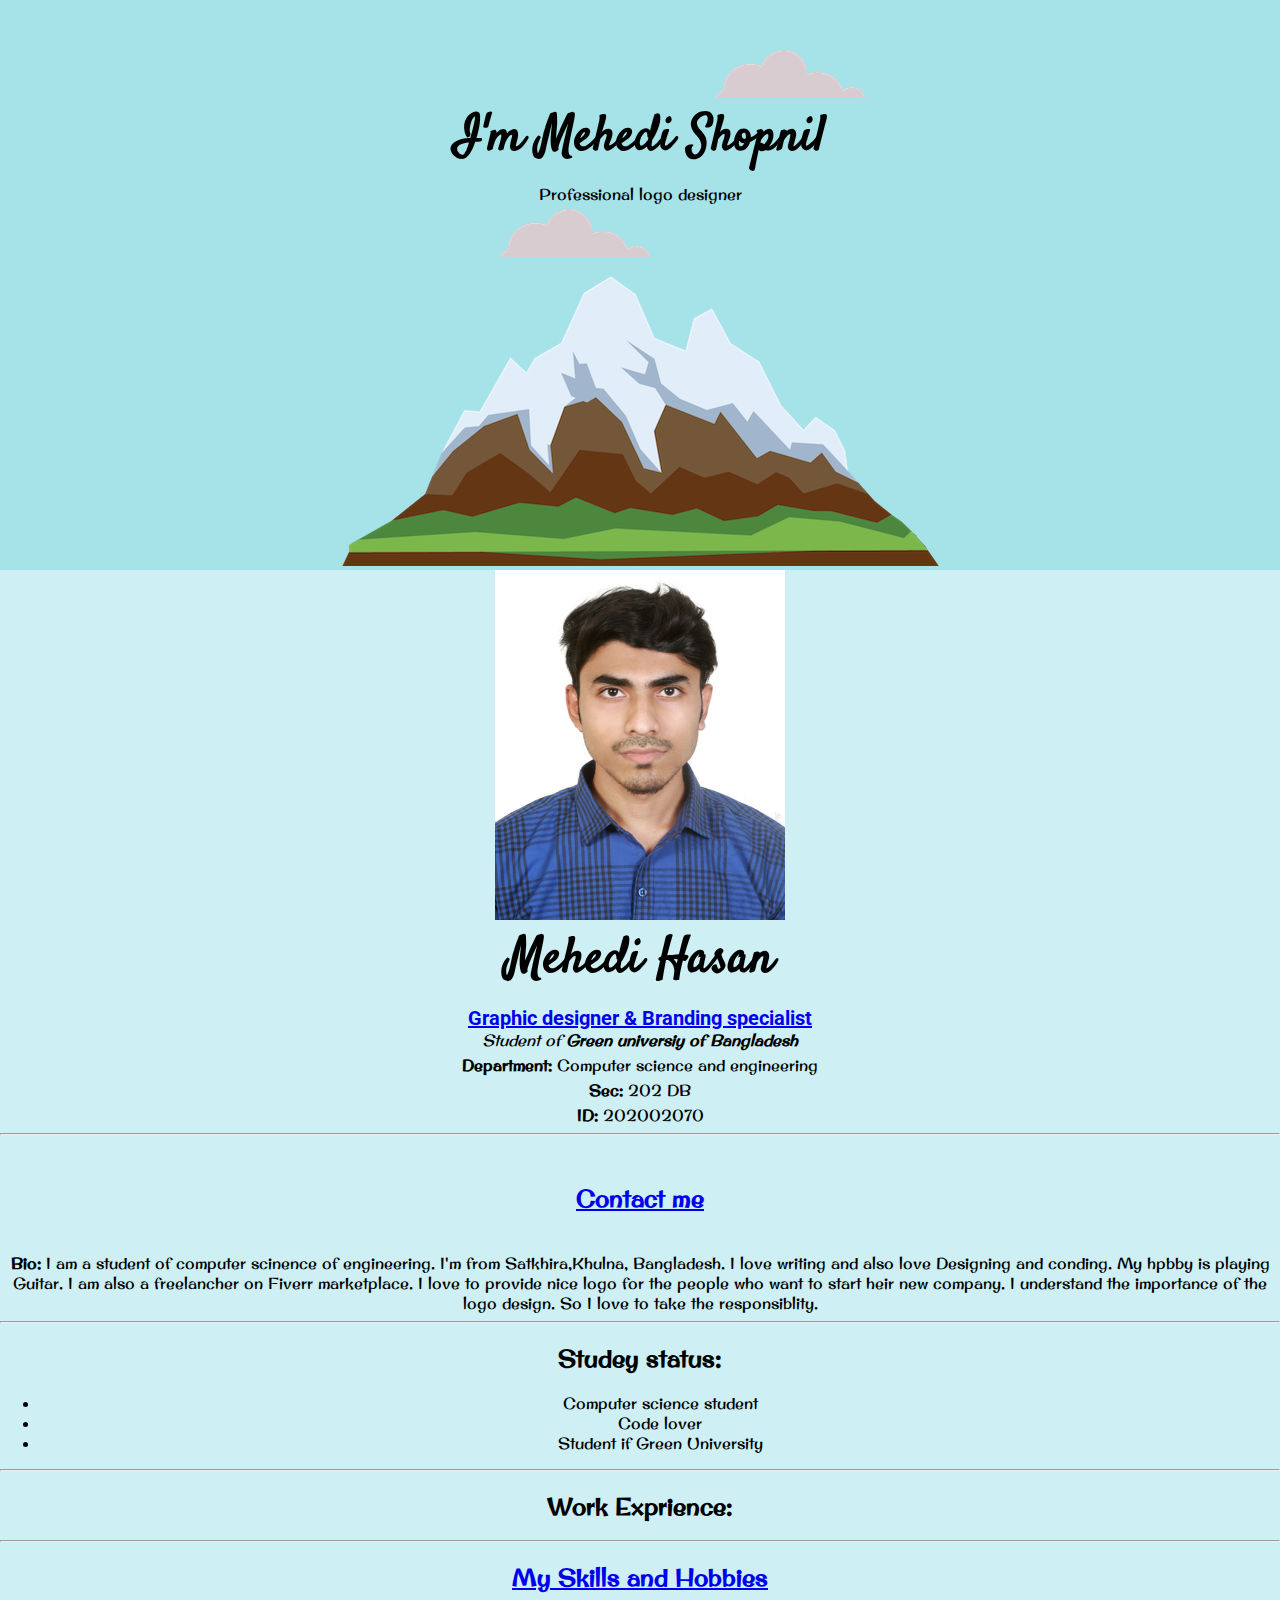
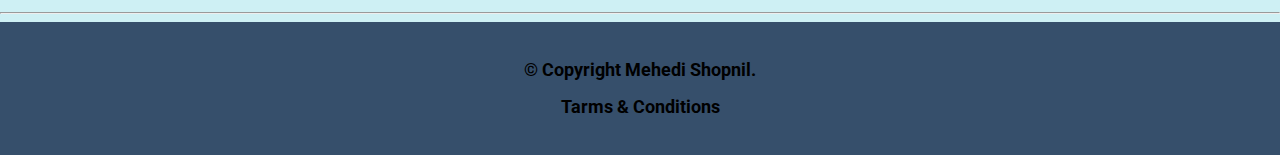
==== index.html @ b8bdd328 "Update index.html" ====
<!DOCTYPE html>
<html lang="[en]" dir="ltr">
  <head>
    <meta charset="utf-8">
    <title>Mehedi Shopnil</title>
    <link rel="stylesheet" href="css/style.css">
    <link rel="icon" href="favicon.ico">
    <link rel="preconnect" href="https://fonts.gstatic.com">
<link href="https://fonts.googleapis.com/css2?family=Original+Surfer&family=Poppins:wght@600&family=Roboto:wght@300&family=Satisfy&display=swap" rel="stylesheet">
  </head>
  <body>
    <div class="shape1">
      <img class="top-cloud" src="images/cloud.png" alt="cloud-img">
      <h1>I'm Mehedi Shopnil</h1>
      <p>Professional logo designer</p>
      <img class="bottom-cloud" src="images/cloud.png" alt="cloud-img">
      <img src="images/mountain.png" alt="mountain-img">
    </div>

<div class="information">

  
  
<div class="mehedi">
  <img class="my-image" src="images/mehedi_shopnil.jpg" alt="Mehedi Hasan">

          <h1 class="main_name">Mehedi Hasan</h1>
        <a class="fiverr" href="https://www.fiverr.com/mehedishopnil?up_rollout=true"> <strong>Graphic designer & Branding specialist</strong></a>
        <p>
          <em> Student of <strong>Green universiy of Bangladesh</strong></em>
        </p>
        <p>
           <strong>Department:</strong> Computer science and engineering
        </p>
        <p>
          <strong>Sec:</strong> 202 DB
        </p>
        <p>
           <strong>ID:</strong> 202002070
        </p>
</div>


      <hr>
<div class="contact">



      <br>
        <a href="my_contact.html"><h2>Contact me</h2></a>
      <br>
      <p>
         <strong>Bio:</strong> I am a student of computer scinence of engineering. I'm from Satkhira,Khulna, Bangladesh.
        I love writing and also love Designing and conding. My hpbby is playing Guitar.
      I am also a freelancher on Fiverr marketplace. I love to provide nice logo for the people who want to start heir new company.
      I understand the importance of the logo design. So I love to take the responsiblity.
      </p>
      <hr>
      <h2>Studey status:</h2>
      <ul>
        <li>Computer science student</li>
        <li>Code lover</li>
        <li>Student if Green University</li>
      </ul>
  </div>
      <hr>
<div class="work-exprience">


      <h2>Work Exprience:</h2>
</div>
      <hr>

      <a href="my_skills_and_hobbies.html">
        <h2>My Skills and Hobbies</h2>
        </a>
      <hr>
</div>

<div class="footer">
  <h3>© Copyright Mehedi Shopnil.</h3>
  <h3>Tarms & Conditions </h3>


</div>

  </body>
</html>
---- css/style.css ----
body {
    background-color: #cef0f4;
    margin:0;
    text-align: center;
    font-family: 'Original Surfer', cursive;


}
h1{
  font-size: 50px;
  margin: 0;
  margin-bottom: 10px;
  font-family: 'Satisfy', cursive;


}
p{
  margin: 0;
  margin-bottom: 5px;
}
.shape1 {
  background-color:#a6e3e9;
}
.top-cloud{
  position: relative;
  left: 150px;
  padding-top: 50PX;
}
.bottom-cloud{
  position: absolute;
  left: 500px;
}

.my-image{
  height: 350px;
  width: 290px;
}
.fiverr{
  font-family:'Roboto', sans-serif;
  font-size: 20px;
  padding: 10px;
}








.footer{
  font-family: 'Roboto', sans-serif;
  font-size:15px;
  background-color:#364f6b;
  padding:20px;
}
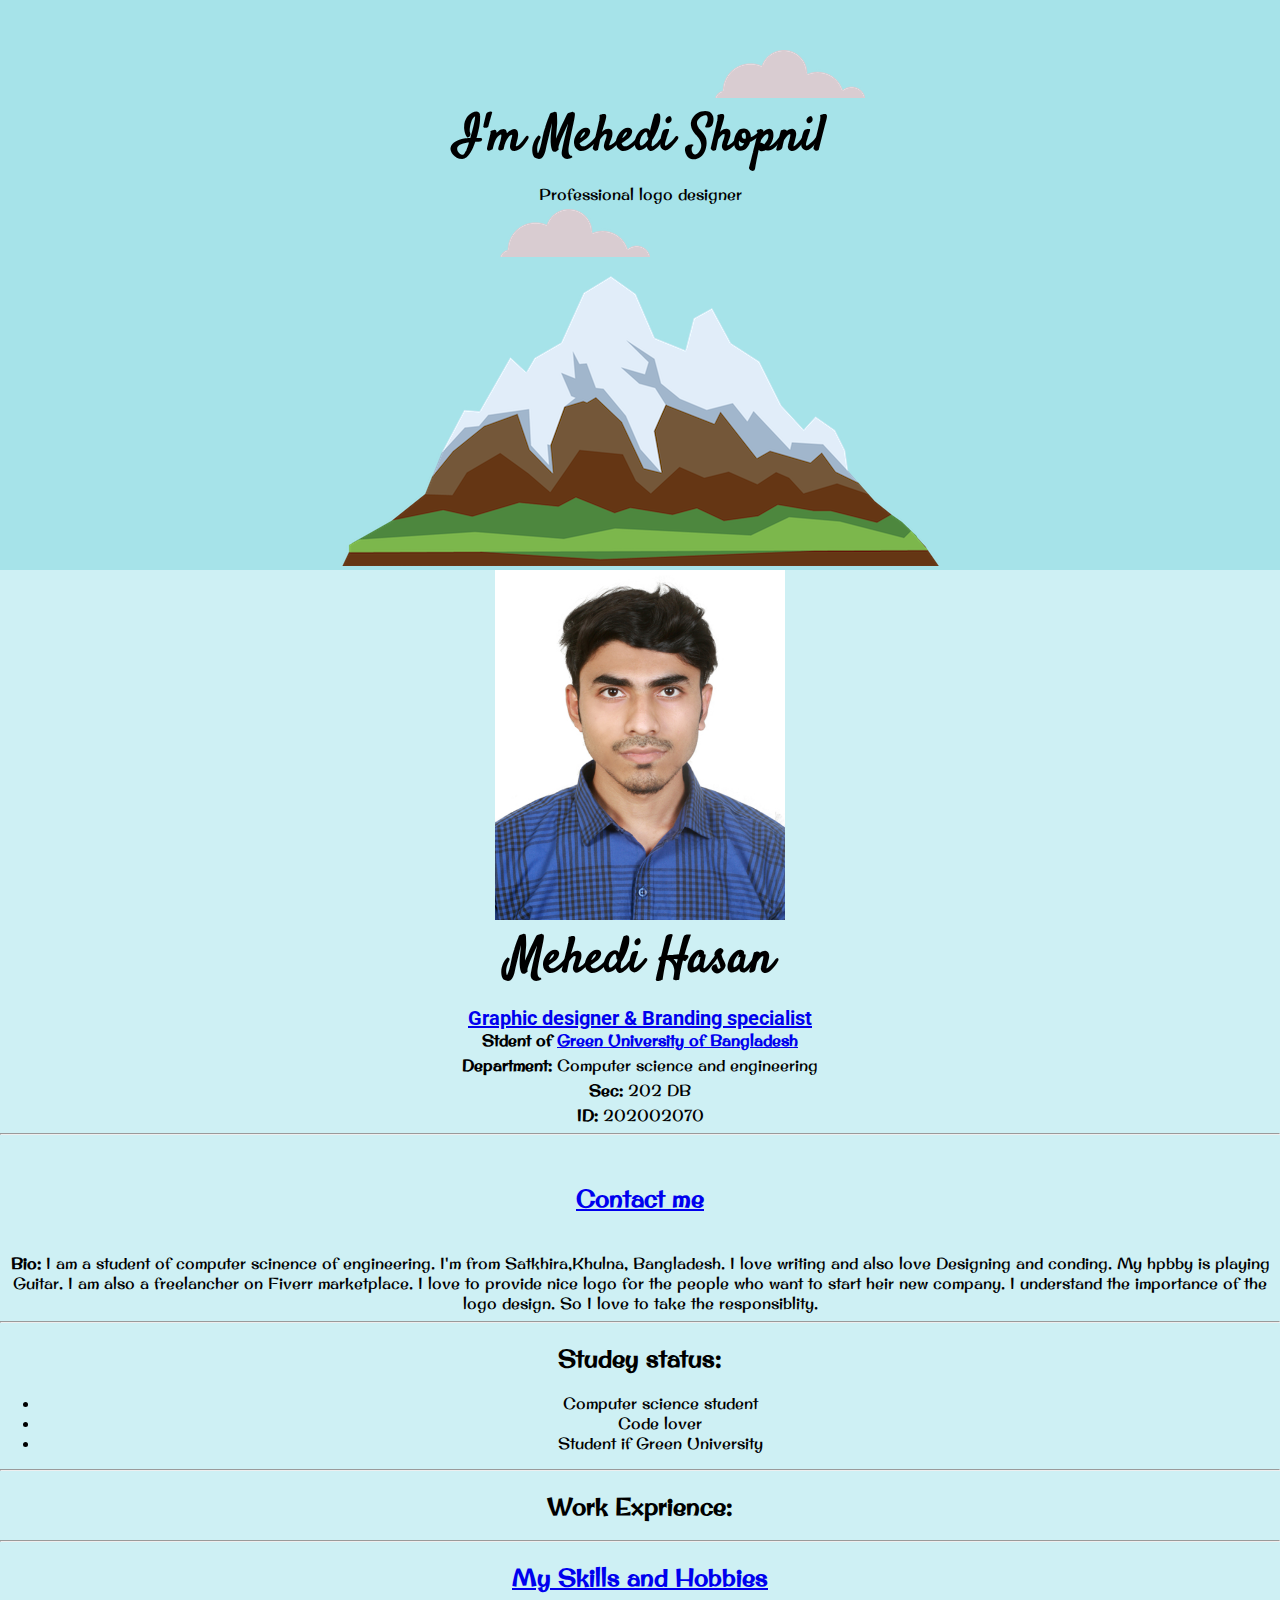
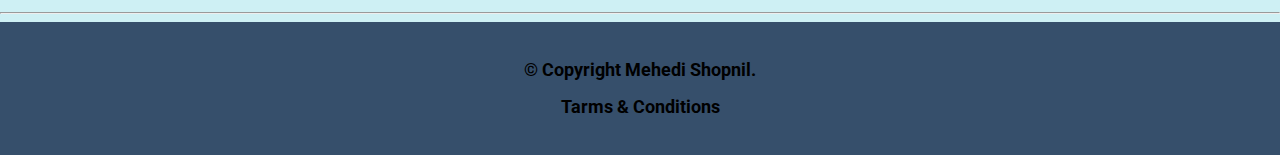
==== commit c3cc8143: "Create index.html" ====
--- a/index.html
+++ b/index.html
@@ -19,15 +19,15 @@
 
 <div class="information">
 
-  
-  
+
+
 <div class="mehedi">
   <img class="my-image" src="images/mehedi_shopnil.jpg" alt="Mehedi Hasan">
 
           <h1 class="main_name">Mehedi Hasan</h1>
         <a class="fiverr" href="https://www.fiverr.com/mehedishopnil?up_rollout=true"> <strong>Graphic designer & Branding specialist</strong></a>
         <p>
-          <em> Student of <strong>Green universiy of Bangladesh</strong></em>
+      <strong>Stdent of</strong>  <a href="https://green.edu.bd/"> <strong>Green University of Bangladesh</strong> </a>
         </p>
         <p>
            <strong>Department:</strong> Computer science and engineering
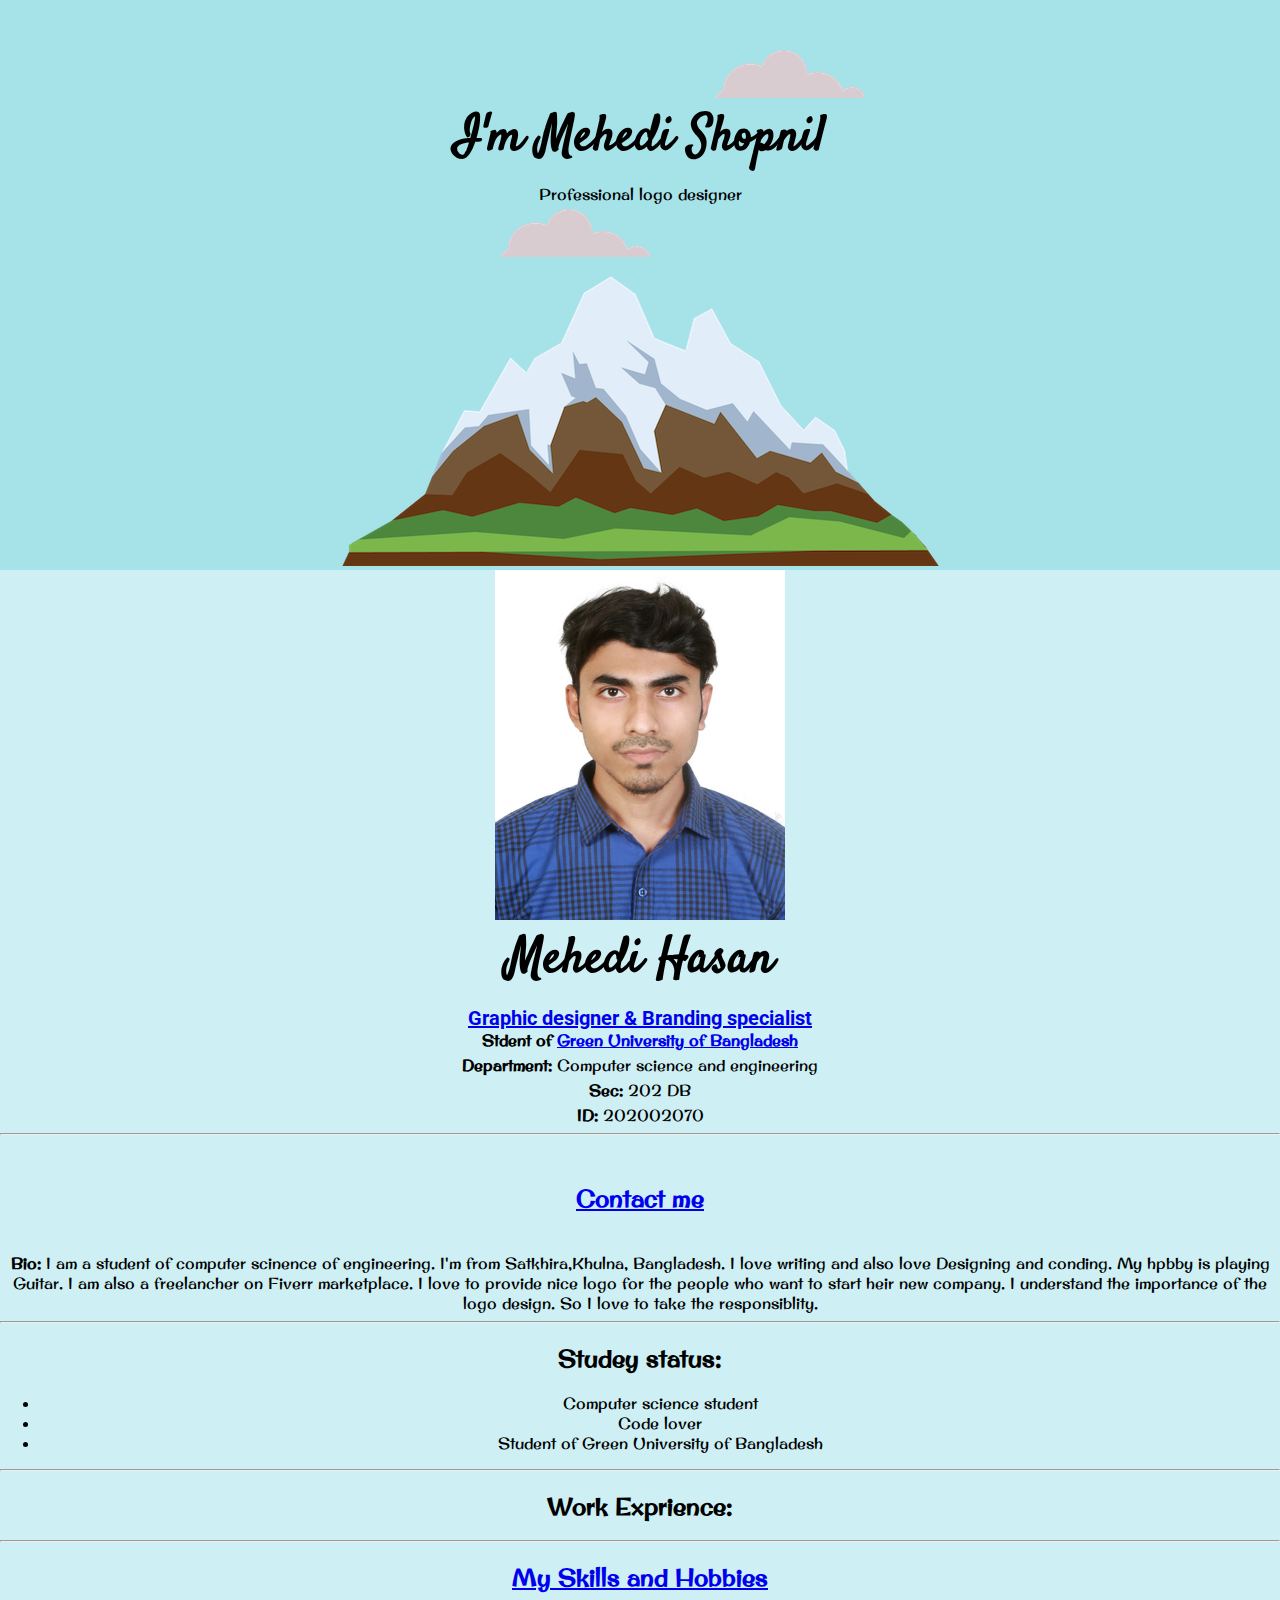
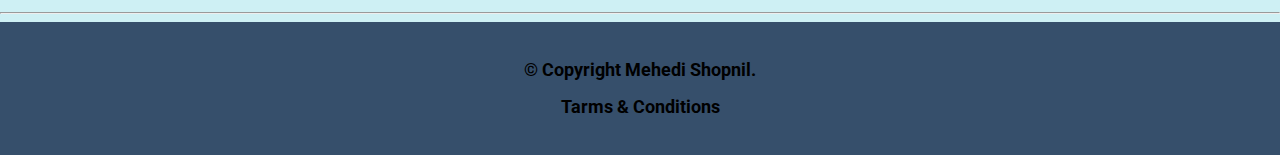
==== commit 92f38a79: "Update index.html" ====
--- a/index.html
+++ b/index.html
@@ -12,7 +12,7 @@
     <div class="shape1">
       <img class="top-cloud" src="images/cloud.png" alt="cloud-img">
       <h1>I'm Mehedi Shopnil</h1>
-      <p>Professional logo designer</p>
+      <p class="subtitel">Professional logo designer</p>
       <img class="bottom-cloud" src="images/cloud.png" alt="cloud-img">
       <img src="images/mountain.png" alt="mountain-img">
     </div>
@@ -60,7 +60,7 @@
       <ul>
         <li>Computer science student</li>
         <li>Code lover</li>
-        <li>Student if Green University</li>
+        <li>Student of Green University of Bangladesh</li>
       </ul>
   </div>
       <hr>
@@ -78,8 +78,8 @@
 </div>
 
 <div class="footer">
-  <h3>© Copyright Mehedi Shopnil.</h3>
-  <h3>Tarms & Conditions </h3>
+  <h3 class="footer_c">© Copyright Mehedi Shopnil.</h3>
+  <h3 class="footer_c"> Tarms & Conditions </h3>
 
 
 </div>
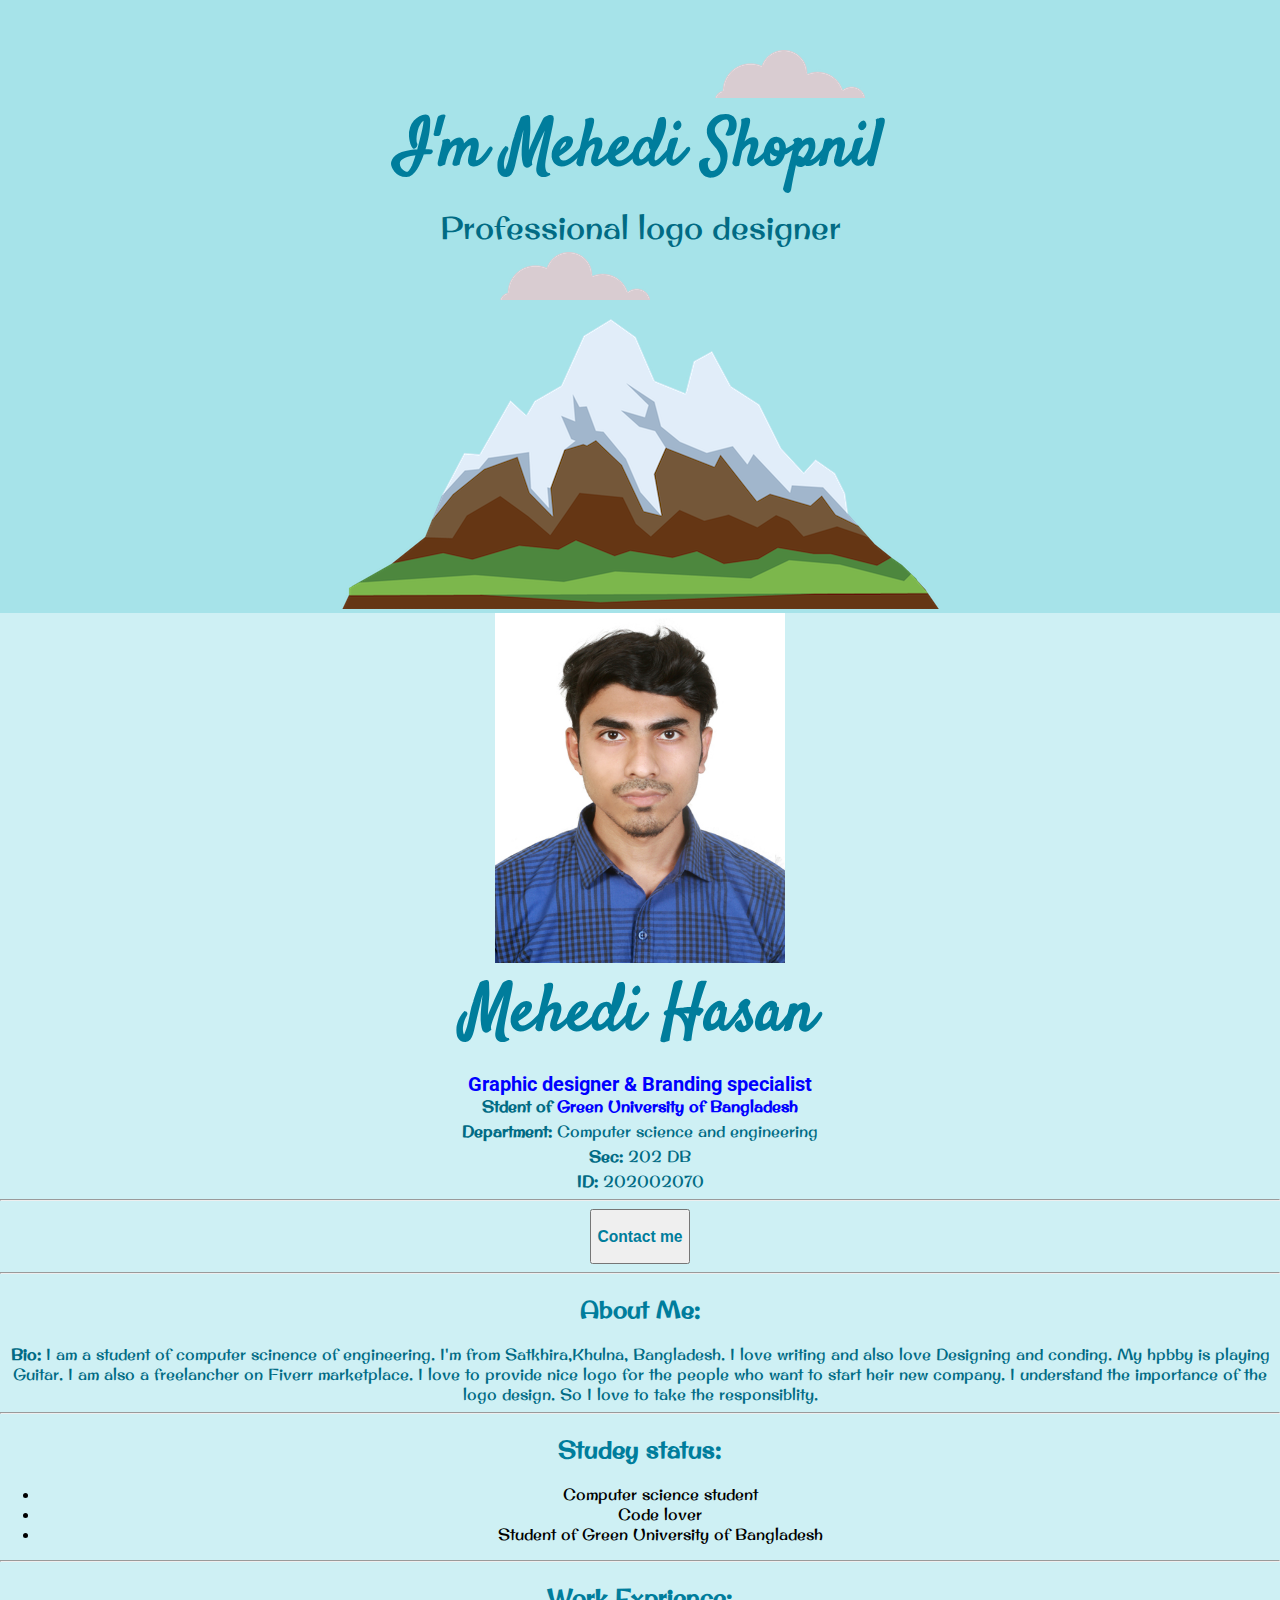
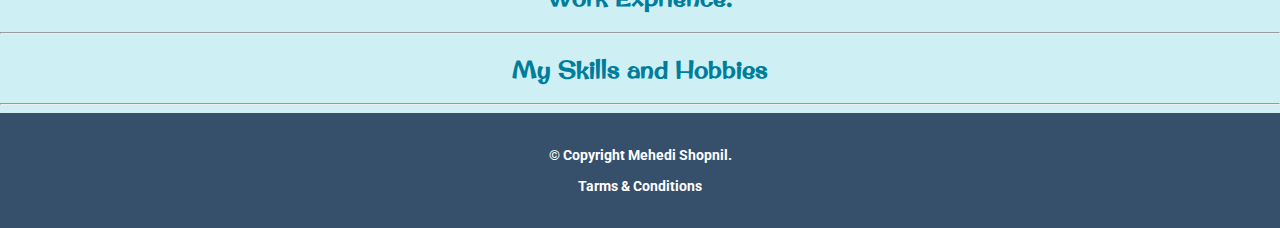
==== commit 7bca956e: "Update index.html" ====
--- a/index.html
+++ b/index.html
@@ -44,17 +44,24 @@
       <hr>
 <div class="contact">
 
+  <button type="button" name="button">
+    <a href="my_contact.html"><h3>Contact me</h3></a>
+  </button>
 
+</div>
+<hr>
 
-      <br>
-        <a href="my_contact.html"><h2>Contact me</h2></a>
-      <br>
+<div class="bio">
+  <h2>About Me:</h2>
+
       <p>
          <strong>Bio:</strong> I am a student of computer scinence of engineering. I'm from Satkhira,Khulna, Bangladesh.
         I love writing and also love Designing and conding. My hpbby is playing Guitar.
       I am also a freelancher on Fiverr marketplace. I love to provide nice logo for the people who want to start heir new company.
       I understand the importance of the logo design. So I love to take the responsiblity.
       </p>
+  </div>
+
       <hr>
       <h2>Studey status:</h2>
       <ul>
--- a/css/style.css
+++ b/css/style.css
@@ -8,14 +8,31 @@
 
 }
 h1{
-  font-size: 50px;
+  color:#007d9c;
+  font-size: 4.125rem;
   margin: 0;
   margin-bottom: 10px;
   font-family: 'Satisfy', cursive;
-
+}
+h2{
+  color:#007d9c;
 
 }
+h3{
+  color:#007d9c;
+
+}
+a{
+  text-decoration: none;
+  color: blue;
+}
+
+.subtitel{
+  font-size: 2rem;
+}
 p{
+  color:#016b84;
+  font-weight: normal;
   margin: 0;
   margin-bottom: 5px;
 }
@@ -50,8 +67,12 @@
 
 
 .footer{
+
   font-family: 'Roboto', sans-serif;
-  font-size:15px;
+  font-size:12px;
   background-color:#364f6b;
   padding:20px;
 }
+.footer_c{
+  color: white;
+}
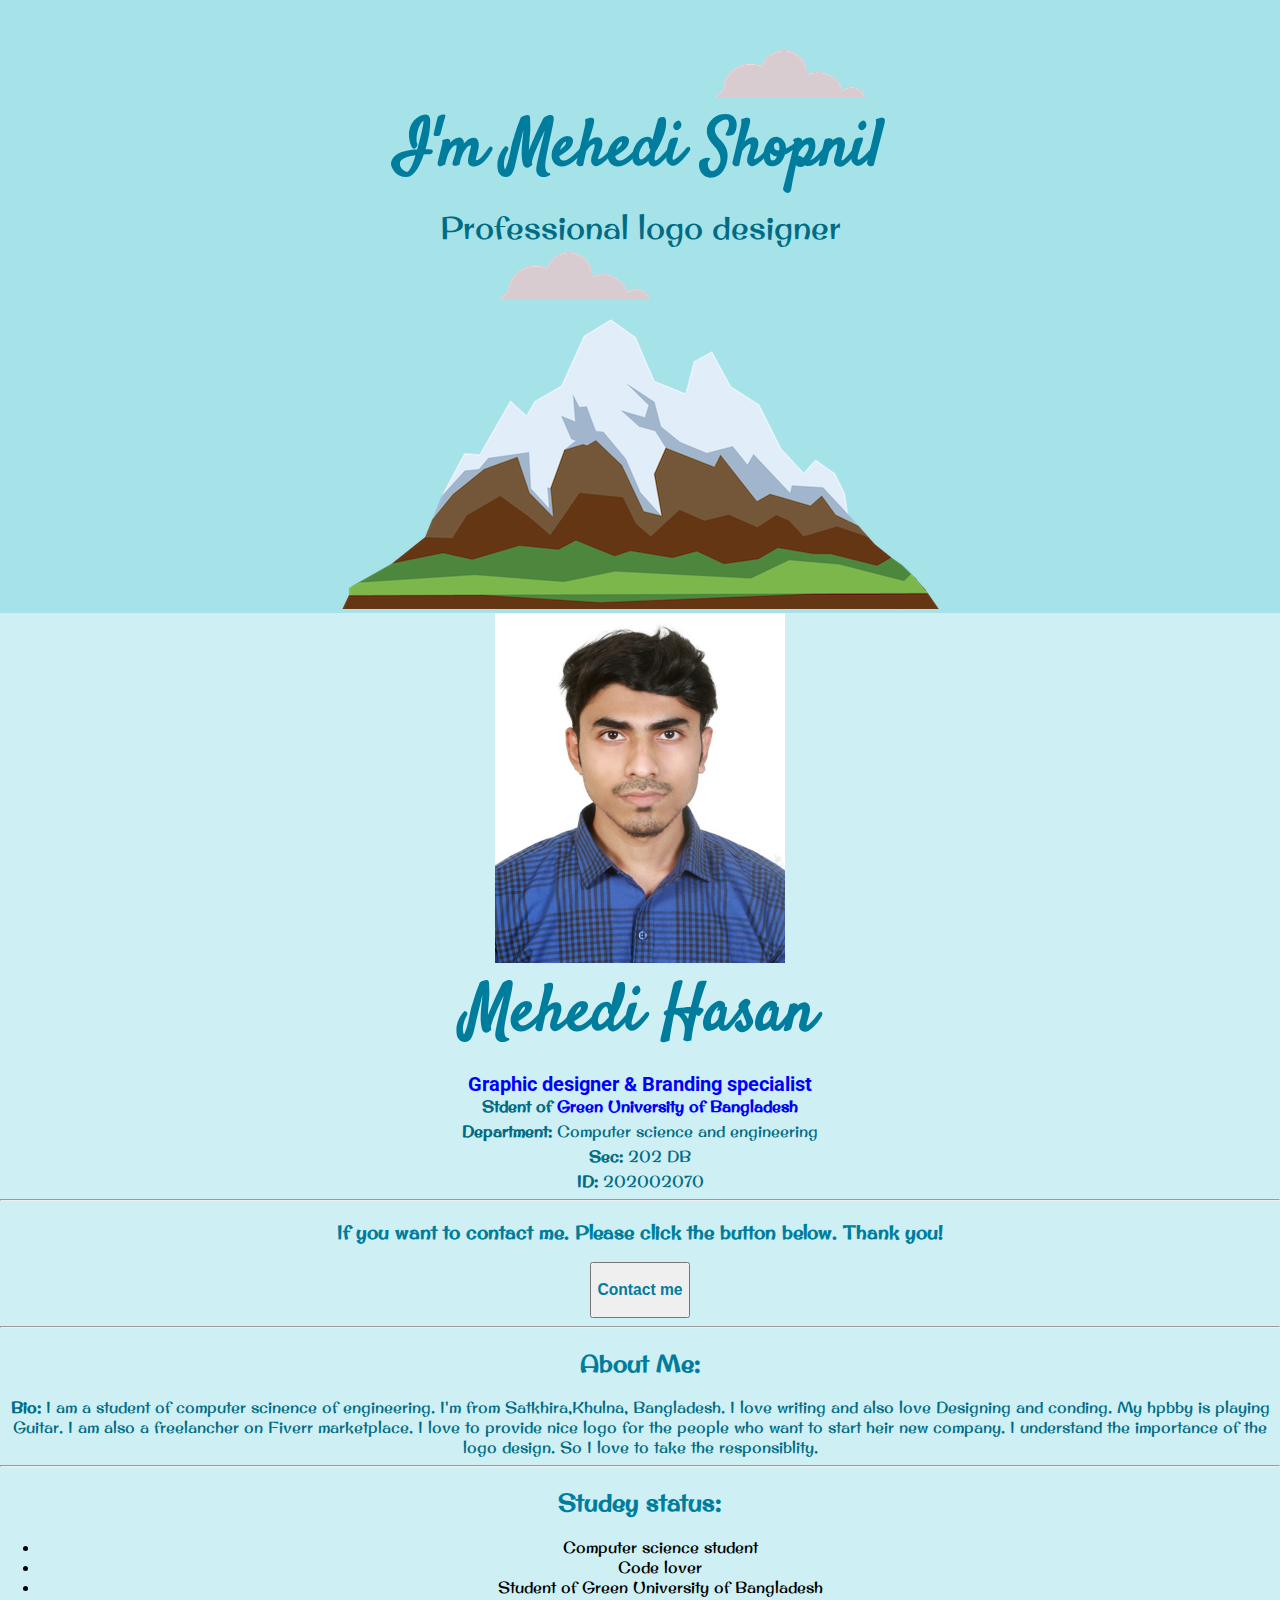
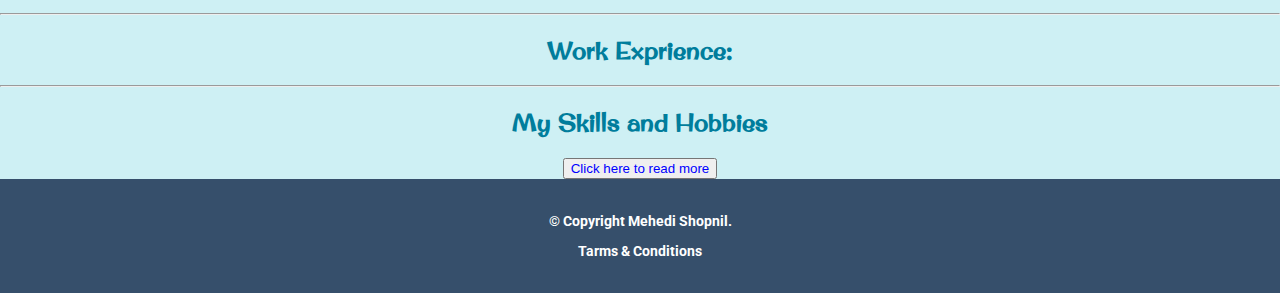
==== commit f21f685b: "Update index.html" ====
--- a/index.html
+++ b/index.html
@@ -43,6 +43,7 @@
 
       <hr>
 <div class="contact">
+  <h3>If you want to contact me. Please click the button below. Thank you!</h3>
 
   <button type="button" name="button">
     <a href="my_contact.html"><h3>Contact me</h3></a>
@@ -54,13 +55,15 @@
 <div class="bio">
   <h2>About Me:</h2>
 
-      <p>
+      <p class="bio-text">
          <strong>Bio:</strong> I am a student of computer scinence of engineering. I'm from Satkhira,Khulna, Bangladesh.
         I love writing and also love Designing and conding. My hpbby is playing Guitar.
       I am also a freelancher on Fiverr marketplace. I love to provide nice logo for the people who want to start heir new company.
       I understand the importance of the logo design. So I love to take the responsiblity.
       </p>
   </div>
+
+  <div class="study-status">
 
       <hr>
       <h2>Studey status:</h2>
@@ -78,10 +81,12 @@
 </div>
       <hr>
 
-      <a href="my_skills_and_hobbies.html">
-        <h2>My Skills and Hobbies</h2>
-        </a>
-      <hr>
+<div class="my_skills_and_hobbies">
+
+    <h2>My Skills and Hobbies</h2>
+
+    <button type="button" name="button"> <a href="my_skills_and_hobbies.html">Click here to read more</a> </button>
+
 </div>
 
 <div class="footer">
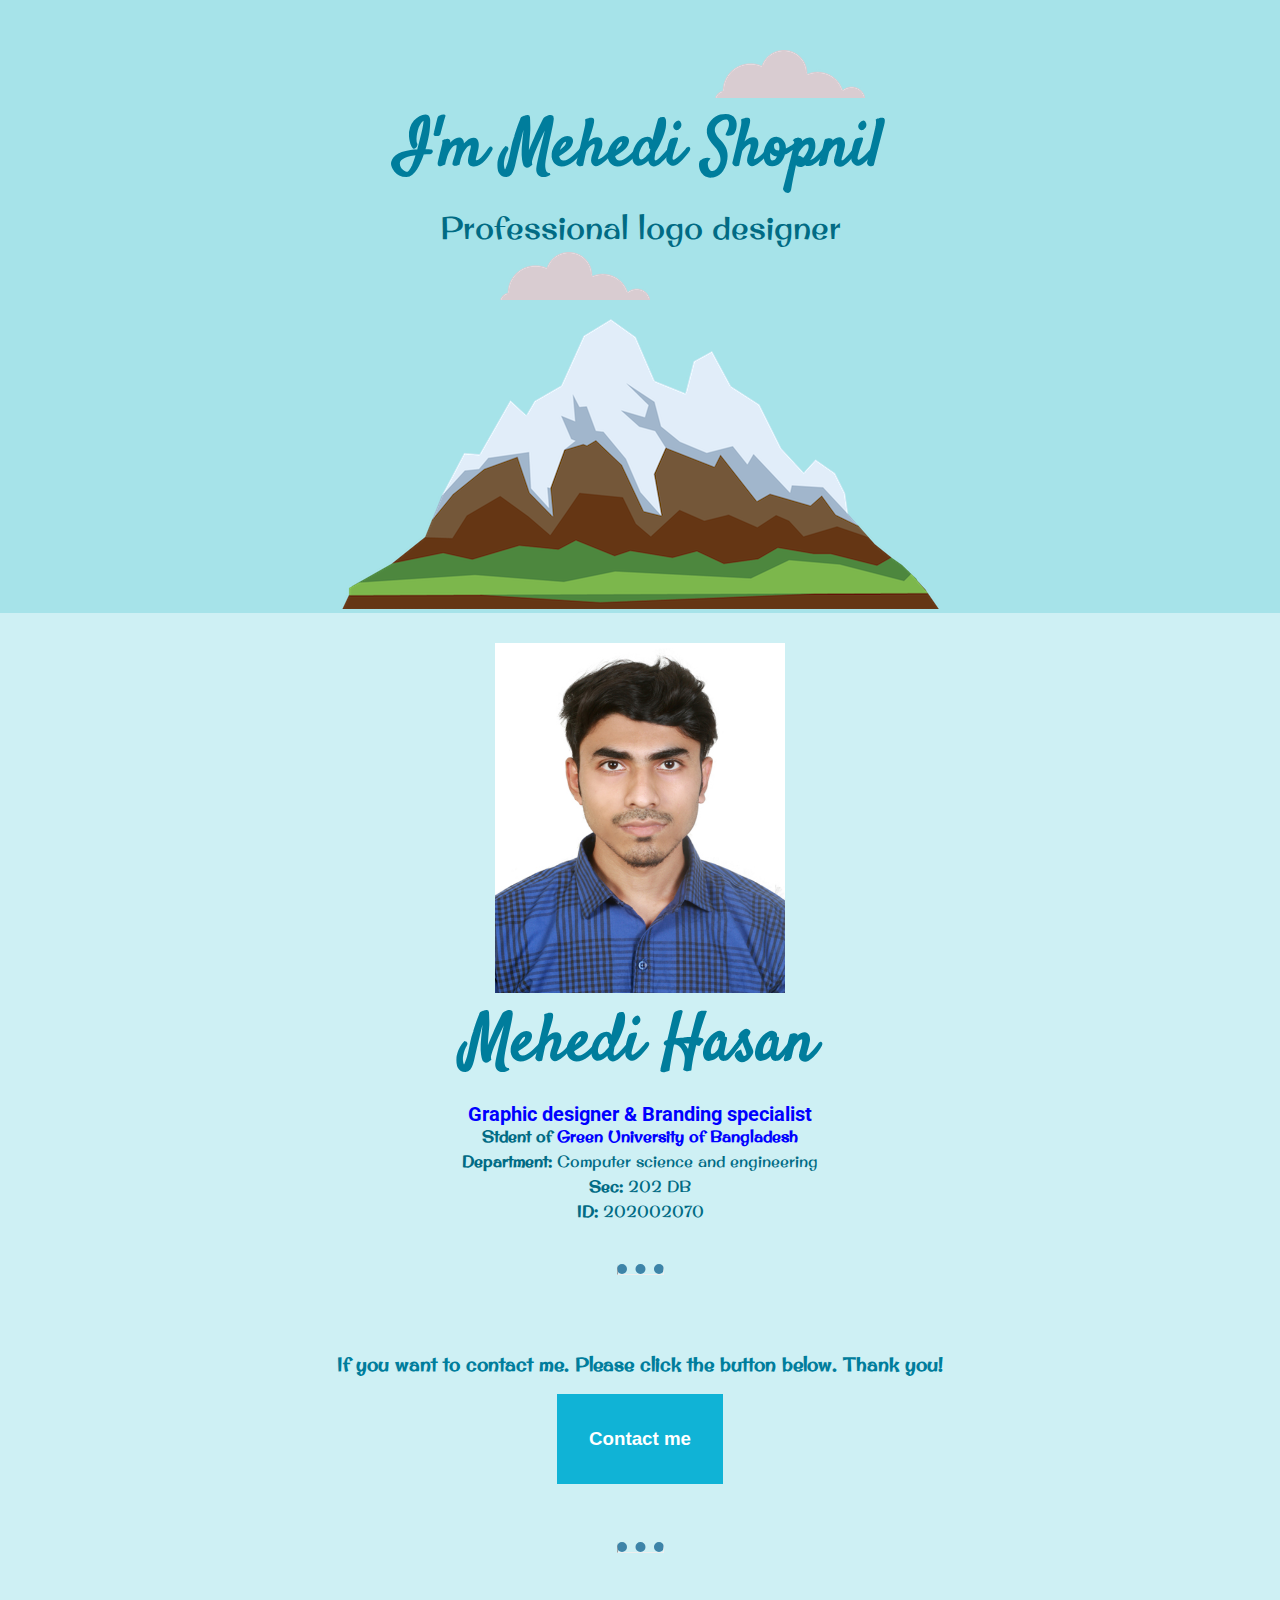
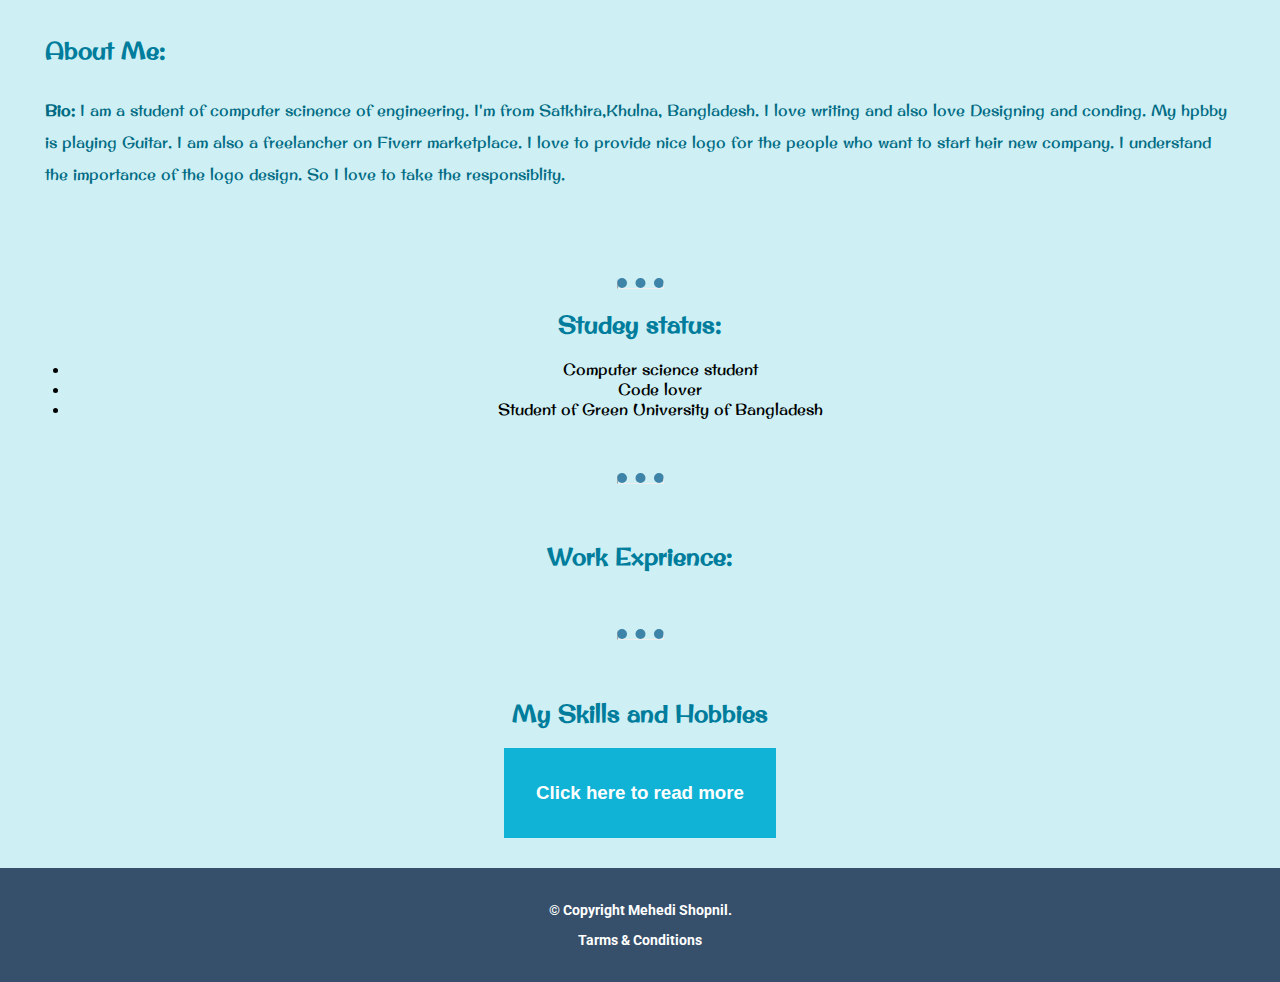
==== commit 7257d9cb: "Update index.html" ====
--- a/index.html
+++ b/index.html
@@ -45,8 +45,8 @@
 <div class="contact">
   <h3>If you want to contact me. Please click the button below. Thank you!</h3>
 
-  <button type="button" name="button">
-    <a href="my_contact.html"><h3>Contact me</h3></a>
+  <button class="contact-button" type="button" name="button">
+    <a href="my_contact.html"><h3 class="contact-me">Contact me</h3></a>
   </button>
 
 </div>
@@ -85,7 +85,7 @@
 
     <h2>My Skills and Hobbies</h2>
 
-    <button type="button" name="button"> <a href="my_skills_and_hobbies.html">Click here to read more</a> </button>
+    <button class="my-skills" type="button" name="button"> <a href="my_skills_and_hobbies.html"><h3 class="contact-me">Click here to read more</h3></a> </button>
 
 </div>
 
--- a/css/style.css
+++ b/css/style.css
@@ -4,7 +4,12 @@
     margin:0;
     text-align: center;
     font-family: 'Original Surfer', cursive;
+}
 
+hr{
+  border-top: 10px dotted;
+  width:45px;
+  color: #3d84a8;
 
 }
 h1{
@@ -21,6 +26,10 @@
 h3{
   color:#007d9c;
 
+}
+
+.mehedi{
+  padding: 30px;
 }
 a{
   text-decoration: none;
@@ -58,7 +67,52 @@
   font-size: 20px;
   padding: 10px;
 }
+.contact{
+  padding: 50px;
+}
+.contact-me{
+  color:white;
+}
+.contact-button{
 
+  background-color: #10b3d6;
+  border: none;
+  color: white;
+  padding: 15px 32px;
+  text-align: center;
+  text-decoration: none;
+  display: inline-block;
+  font-size: 16px;
+}
+
+.bio{
+  text-align: left;
+  padding:45px;
+  margin: 100 auto 100 auto;
+  line-height:2;
+
+}
+.study-status{
+  padding:30px;
+}
+
+.work-exprience{
+  padding: 30px;
+}
+
+.my_skills_and_hobbies{
+  padding: 30px;
+}
+.my-skills{
+  background-color: #10b3d6;
+  border: none;
+  color: white;
+  padding: 15px 32px;
+  text-align: center;
+  text-decoration: none;
+  display: inline-block;
+  font-size: 16px;
+}
 
 
 
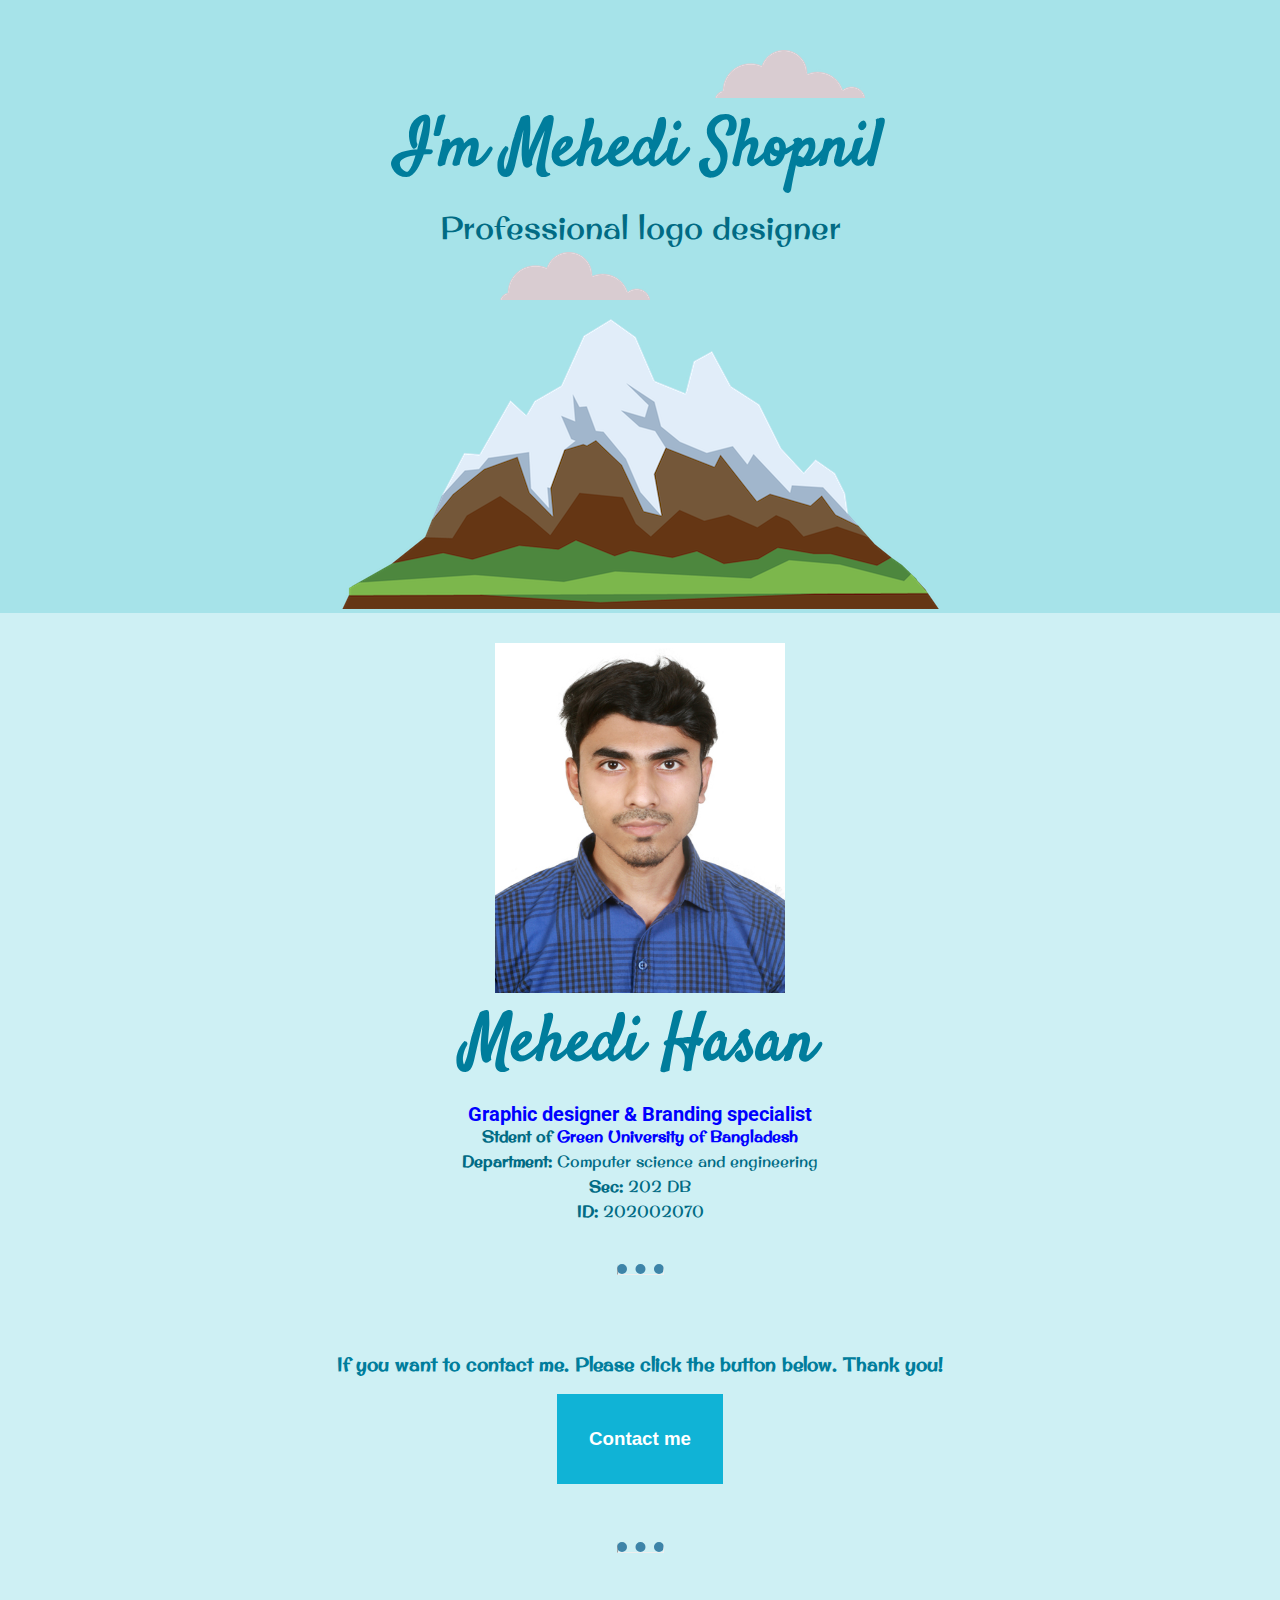
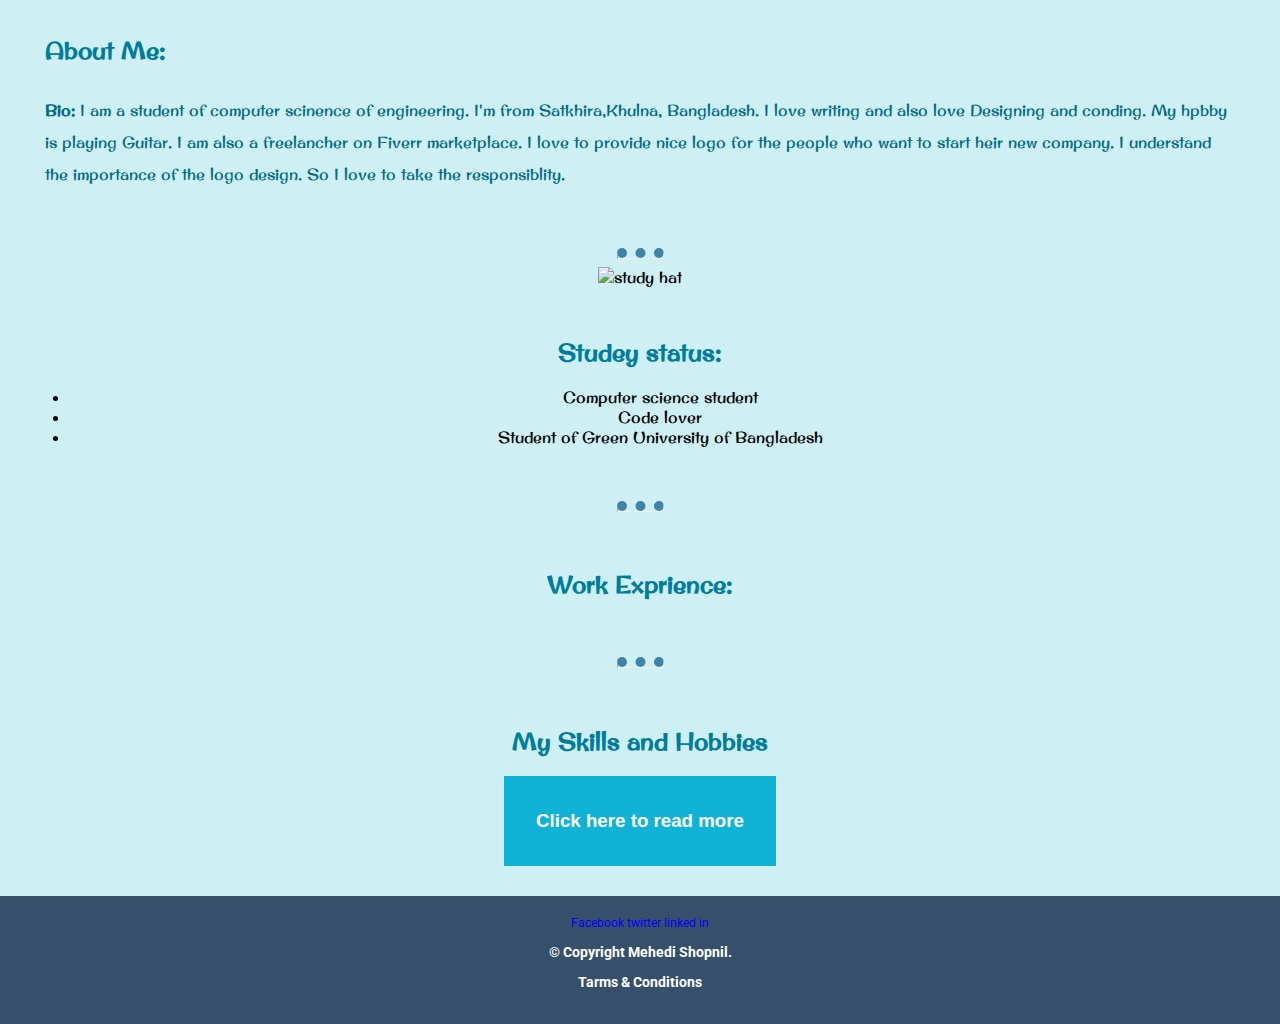
==== commit 0c0d6d42: "Update index.html" ====
--- a/index.html
+++ b/index.html
@@ -1,100 +1,123 @@
 <!DOCTYPE html>
 <html lang="[en]" dir="ltr">
-  <head>
-    <meta charset="utf-8">
-    <title>Mehedi Shopnil</title>
-    <link rel="stylesheet" href="css/style.css">
-    <link rel="icon" href="favicon.ico">
-    <link rel="preconnect" href="https://fonts.gstatic.com">
-<link href="https://fonts.googleapis.com/css2?family=Original+Surfer&family=Poppins:wght@600&family=Roboto:wght@300&family=Satisfy&display=swap" rel="stylesheet">
-  </head>
-  <body>
-    <div class="shape1">
-      <img class="top-cloud" src="images/cloud.png" alt="cloud-img">
-      <h1>I'm Mehedi Shopnil</h1>
-      <p class="subtitel">Professional logo designer</p>
-      <img class="bottom-cloud" src="images/cloud.png" alt="cloud-img">
-      <img src="images/mountain.png" alt="mountain-img">
-    </div>
 
-<div class="information">
+<head>
+  <meta charset="utf-8">
+  <title>Mehedi Shopnil</title>
+  <link rel="stylesheet" href="css/style.css">
+  <link rel="icon" href="favicon.ico">
+  <link rel="preconnect" href="https://fonts.gstatic.com">
+  <link href="https://fonts.googleapis.com/css2?family=Original+Surfer&family=Poppins:wght@600&family=Roboto:wght@300&family=Satisfy&display=swap" rel="stylesheet">
+</head>
+
+<body>
+  <div class="shape1">
+    <img class="top-cloud" src="images/cloud.png" alt="cloud-img">
+    <h1>I'm Mehedi Shopnil</h1>
+    <p class="subtitel">Professional logo designer</p>
+    <img class="bottom-cloud" src="images/cloud.png" alt="cloud-img">
+    <img src="images/mountain.png" alt="mountain-img">
+  </div>
+
+  <div class="information">
 
 
 
-<div class="mehedi">
-  <img class="my-image" src="images/mehedi_shopnil.jpg" alt="Mehedi Hasan">
+    <div class="mehedi">
+      <img class="my-image" src="images/mehedi_shopnil.jpg" alt="Mehedi Hasan">
 
-          <h1 class="main_name">Mehedi Hasan</h1>
-        <a class="fiverr" href="https://www.fiverr.com/mehedishopnil?up_rollout=true"> <strong>Graphic designer & Branding specialist</strong></a>
-        <p>
-      <strong>Stdent of</strong>  <a href="https://green.edu.bd/"> <strong>Green University of Bangladesh</strong> </a>
-        </p>
-        <p>
-           <strong>Department:</strong> Computer science and engineering
-        </p>
-        <p>
-          <strong>Sec:</strong> 202 DB
-        </p>
-        <p>
-           <strong>ID:</strong> 202002070
-        </p>
-</div>
+      <h1 class="main_name">Mehedi Hasan</h1>
+      <a class="fiverr" href="https://www.fiverr.com/mehedishopnil?up_rollout=true"> <strong>Graphic designer & Branding specialist</strong></a>
+      <p>
+        <strong>Stdent of</strong> <a href="https://green.edu.bd/"> <strong>Green University of Bangladesh</strong> </a>
+      </p>
+      <p>
+        <strong>Department:</strong> Computer science and engineering
+      </p>
+      <p>
+        <strong>Sec:</strong> 202 DB
+      </p>
+      <p>
+        <strong>ID:</strong> 202002070
+      </p>
+    </div>
 
 
-      <hr>
-<div class="contact">
-  <h3>If you want to contact me. Please click the button below. Thank you!</h3>
+    <hr>
+    <div class="contact">
+      <h3>If you want to contact me. Please click the button below. Thank you!</h3>
 
-  <button class="contact-button" type="button" name="button">
-    <a href="my_contact.html"><h3 class="contact-me">Contact me</h3></a>
-  </button>
+      <button class="contact-button" type="button" name="button">
+        <a href="my_contact.html">
+          <h3 class="contact-me">Contact me</h3>
+        </a>
+      </button>
 
-</div>
-<hr>
+    </div>
+    <hr>
 
-<div class="bio">
-  <h2>About Me:</h2>
+    <div class="bio">
+      <h2>About Me:</h2>
 
       <p class="bio-text">
-         <strong>Bio:</strong> I am a student of computer scinence of engineering. I'm from Satkhira,Khulna, Bangladesh.
+        <strong>Bio:</strong> I am a student of computer scinence of engineering. I'm from Satkhira,Khulna, Bangladesh.
         I love writing and also love Designing and conding. My hpbby is playing Guitar.
-      I am also a freelancher on Fiverr marketplace. I love to provide nice logo for the people who want to start heir new company.
-      I understand the importance of the logo design. So I love to take the responsiblity.
+        I am also a freelancher on Fiverr marketplace. I love to provide nice logo for the people who want to start heir new company.
+        I understand the importance of the logo design. So I love to take the responsiblity.
       </p>
-  </div>
+    </div>
+    <hr>
+    <div class="study">
 
-  <div class="study-status">
 
-      <hr>
+    <div class="graduate_hat">
+      <img class="graduate_hat" src="images\graedutae_hat.png" alt="study hat">
+
+    </div>
+
+    <div class="study-status">
       <h2>Studey status:</h2>
-      <ul>
+
+      <ul class="list">
         <li>Computer science student</li>
         <li>Code lover</li>
         <li>Student of Green University of Bangladesh</li>
       </ul>
-  </div>
-      <hr>
-<div class="work-exprience">
+    </div>
+      </div>
+
+    <hr>
+    <div class="work-exprience">
 
 
       <h2>Work Exprience:</h2>
-</div>
-      <hr>
+    </div>
+    <hr>
 
-<div class="my_skills_and_hobbies">
+    <div class="my_skills_and_hobbies">
 
-    <h2>My Skills and Hobbies</h2>
+      <h2>My Skills and Hobbies</h2>
 
-    <button class="my-skills" type="button" name="button"> <a href="my_skills_and_hobbies.html"><h3 class="contact-me">Click here to read more</h3></a> </button>
+      <button class="my-skills" type="button" name="button"> <a href="my_skills_and_hobbies.html">
+          <h3 class="contact-me">Click here to read more</h3>
+        </a> </button>
 
-</div>
-
-<div class="footer">
-  <h3 class="footer_c">© Copyright Mehedi Shopnil.</h3>
-  <h3 class="footer_c"> Tarms & Conditions </h3>
+    </div>
 
 
-</div>
 
-  </body>
+    <div class="footer">
+
+      <a class="social-media" href="https://web.facebook.com/mehedishopnil.jr/">Facebook</a>
+      <a class="social-media" href="https://twitter.com/MehediShopnil1">twitter</a>
+      <a class="social-media" href="https://www.linkedin.com/in/mehedi-hasan-571625195/">linked in</a>
+
+      <h3 class="footer_c">© Copyright Mehedi Shopnil.</h3>
+      <h3 class="footer_c"> Tarms & Conditions </h3>
+
+
+    </div>
+
+</body>
+
 </html>
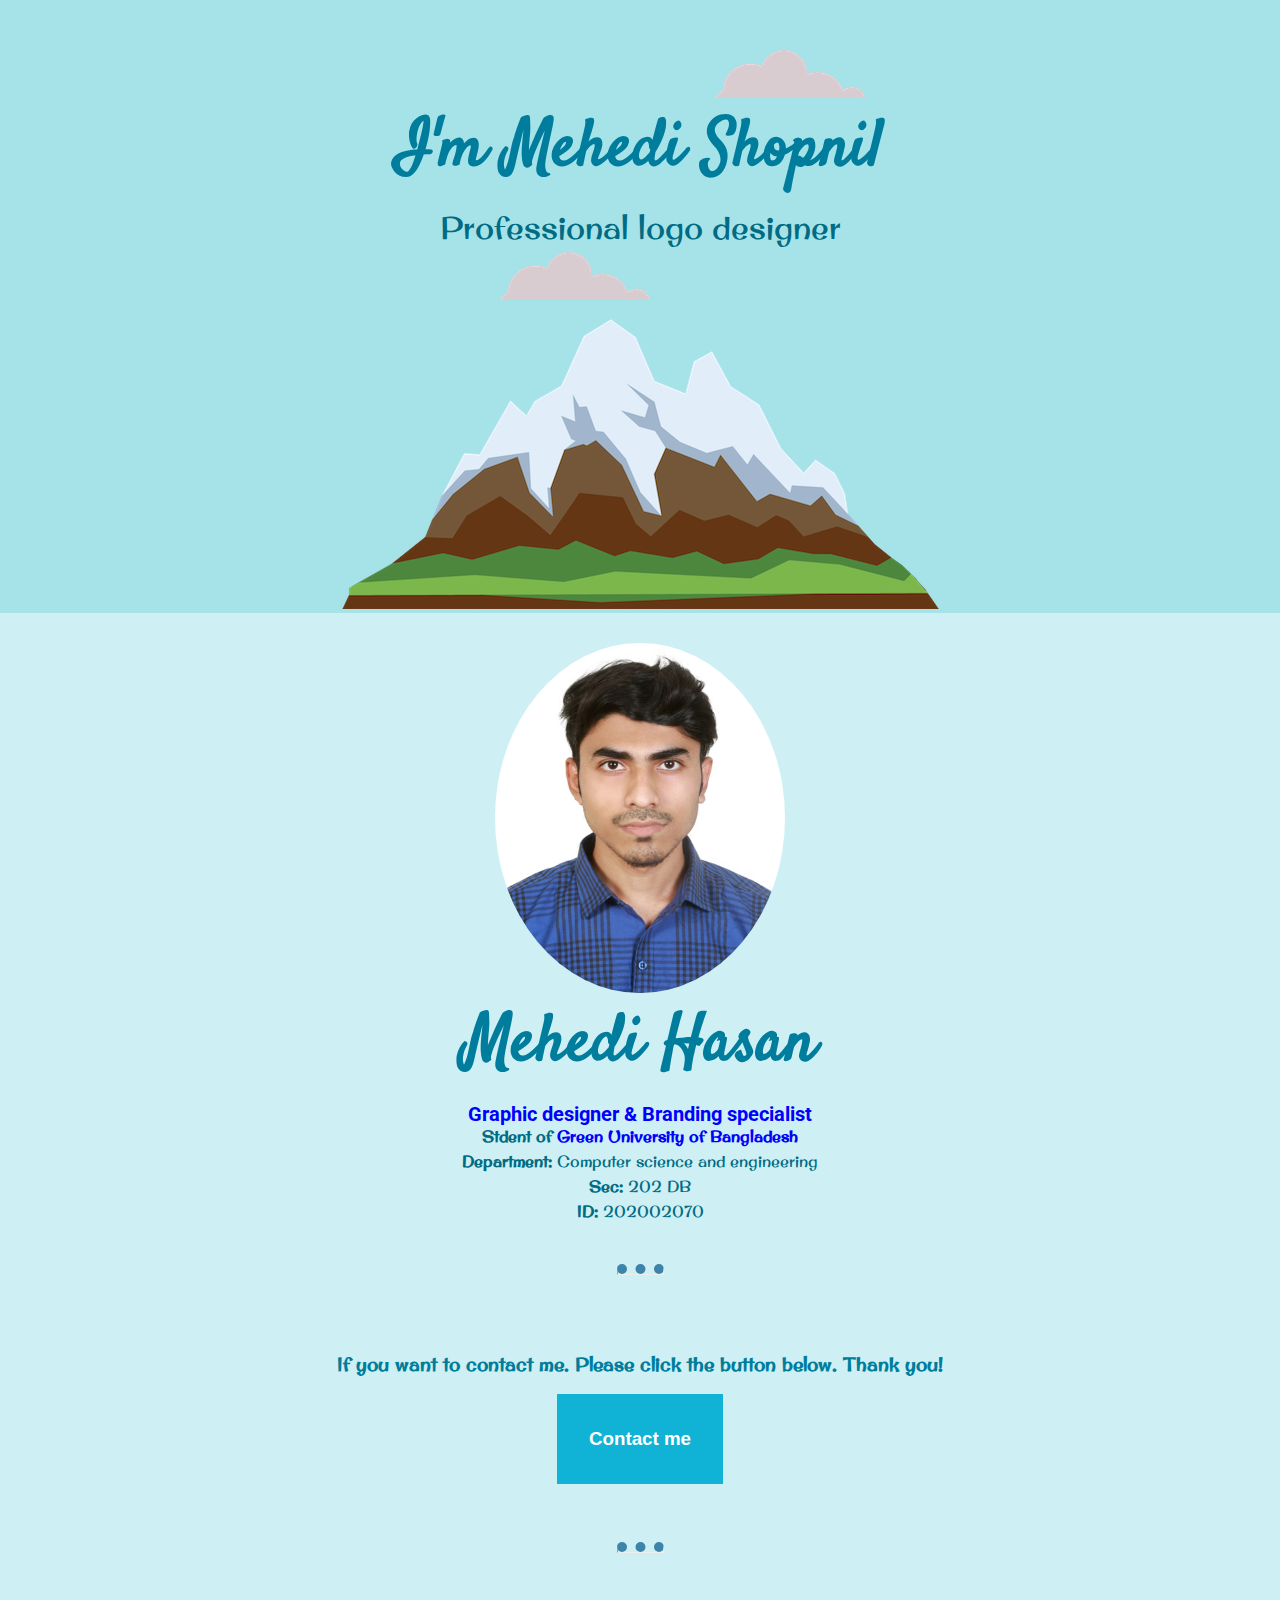
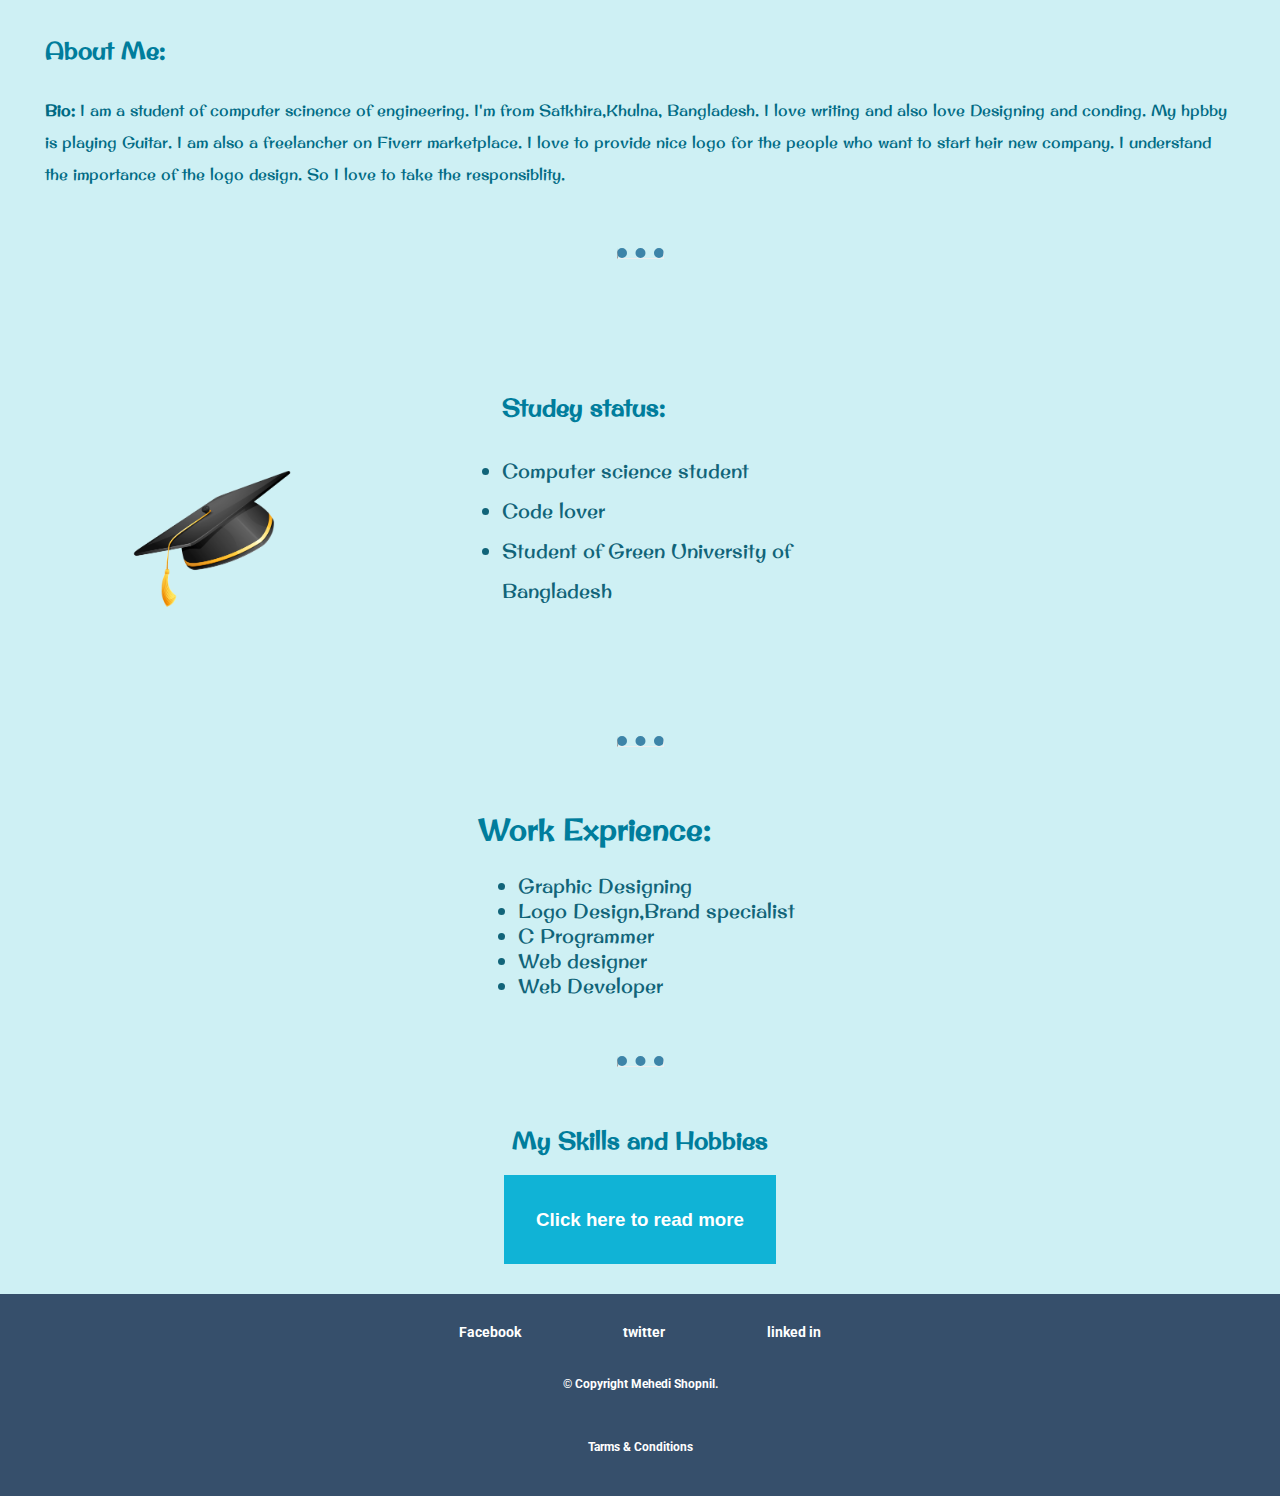
==== commit 1fd180d0: "Update index.html" ====
--- a/index.html
+++ b/index.html
@@ -91,6 +91,15 @@
 
 
       <h2>Work Exprience:</h2>
+
+      <ul>
+        <li>Graphic Designing</li>
+        <li>Logo Design,Brand specialist</li>
+        <li>C Programmer</li>
+        <li>Web designer</li>
+        <li>Web Developer</li>
+
+      </ul>
     </div>
     <hr>
 
--- a/css/style.css
+++ b/css/style.css
@@ -51,14 +51,15 @@
 .top-cloud{
   position: relative;
   left: 150px;
-  padding-top: 50PX;
-}
-.bottom-cloud{
+  padding-top: 50PX;}
+
+.bottom-cloud {
   position: absolute;
   left: 500px;
 }
 
 .my-image{
+  border-radius: 50%;
   height: 350px;
   width: 290px;
 }
@@ -85,15 +86,63 @@
   font-size: 16px;
 }
 
-.bio{
-  text-align: left;
+.bio{text-align: left;
   padding:45px;
   margin: 100 auto 100 auto;
   line-height:2;
 
 }
 .study-status{
-  padding:30px;
+    margin: 15%;
+    margin-left: 35.5%;
+    margin-right: 22px;
+    width: 50%;
+    height: auto;
+    line-height: 2;
+
+}
+
+
+.work-exprience{
+
+  font-size: 20px;
+  color: #116479;
+  text-align: left;
+  margin: auto;
+  width: 50%;
+  margin-left: 35%;
+
+
+}
+
+
+.study{
+  text-align: left;
+  margin:auto;
+  padding: 0;
+  margin-left: 10%;
+
+  width: 65%;
+  height: auto;
+
+}
+.graduate_hat{
+  width:45%;
+  margin: 0;
+  padding:0;
+  margin-top: 40px;
+  float: left;
+  clear: right;
+}
+.list{
+
+
+  font-size: 20px;
+  color: #116479;
+  text-align: left;
+  margin: auto;
+
+
 }
 
 .work-exprience{
@@ -115,18 +164,27 @@
 }
 
 
-
-
-
-
-
 .footer{
 
   font-family: 'Roboto', sans-serif;
-  font-size:12px;
+  font-size:10px;
+  background-color:#364f6b;
+  padding:30px;
+
+}
+.social-media{
+  font-family: 'Roboto', sans-serif;
+  font-size:14px;
+  font-weight: bold;
   background-color:#364f6b;
   padding:20px;
+  color: white;
+  margin: 30px;
 }
 .footer_c{
   color: white;
+  margin:auto;
+  padding: 1%;
+  line-height: 1;
+  margin-top: 27px;
 }
